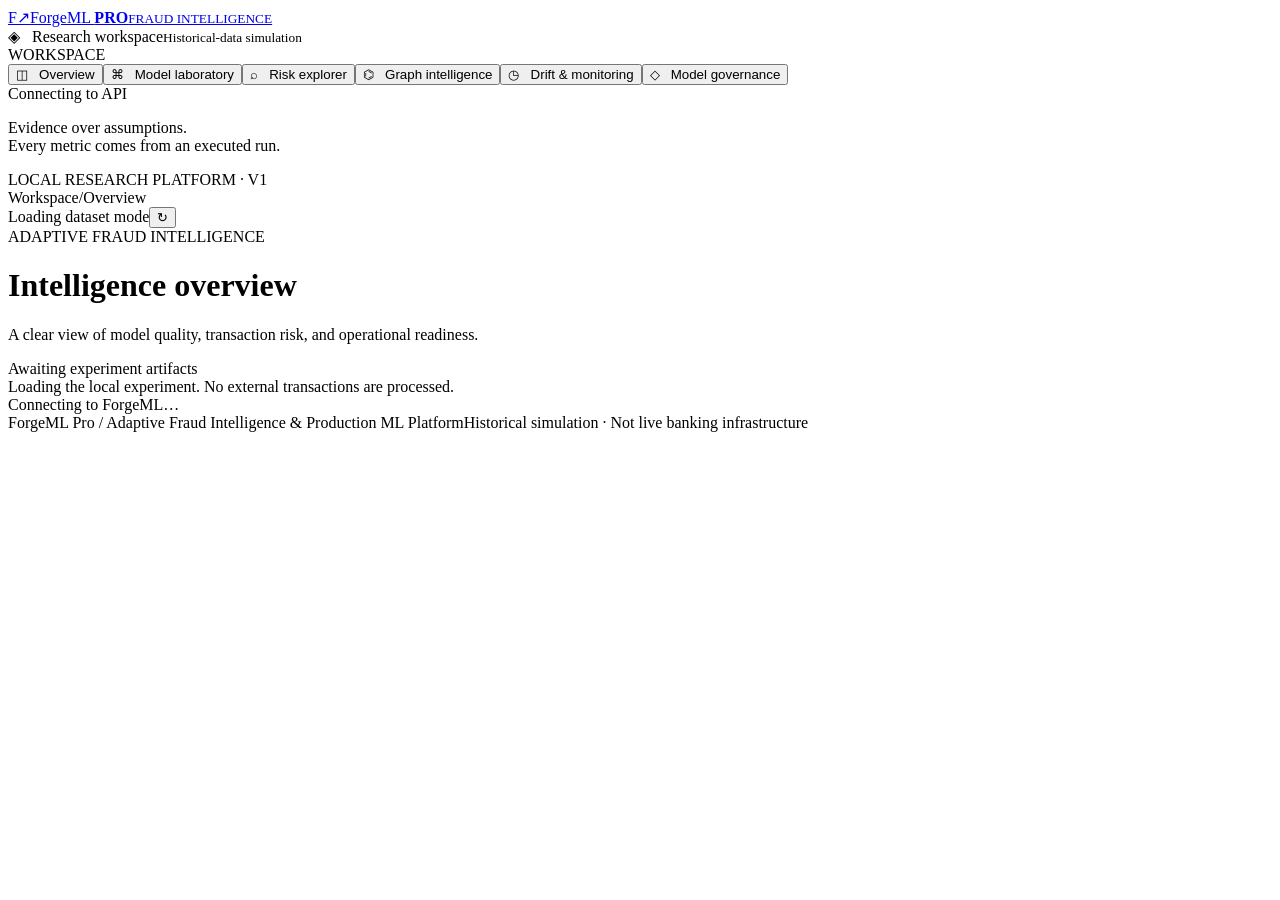
==== frontend/index.html @ f36c6345 "Set up ForgeML" ====
<!doctype html>
<html lang="en"><head><meta charset="utf-8"><meta name="viewport" content="width=device-width,initial-scale=1"><meta name="theme-color" content="#0b1117"><title>ForgeML Pro · Fraud intelligence</title><link rel="stylesheet" href="/static/styles.css"></head>
<body><aside class="sidebar"><a class="brand" href="#overview"><span class="logo">F↗</span><span>ForgeML <b>PRO</b><small>FRAUD INTELLIGENCE</small></span></a><div class="workspace">◈ &nbsp; Research workspace<small>Historical-data simulation</small></div><div class="nav-label">WORKSPACE</div><nav aria-label="Workspace"><button data-view="overview" class="active">◫ &nbsp; Overview</button><button data-view="laboratory">⌘ &nbsp; Model laboratory</button><button data-view="prediction">⌕ &nbsp; Risk explorer</button><button data-view="graph">⌬ &nbsp; Graph intelligence</button><button data-view="monitoring">◷ &nbsp; Drift & monitoring</button><button data-view="governance">◇ &nbsp; Model governance</button></nav><div class="sidebar-bottom"><span class="status-dot"></span><span id="connection">Connecting to API</span><p>Evidence over assumptions.<br>Every metric comes from an executed run.</p><span>LOCAL RESEARCH PLATFORM · V1</span></div></aside>
<main><header><div><span class="breadcrumb">Workspace</span><span class="separator">/</span><span id="crumb">Overview</span></div><div class="header-right"><span class="env" id="mode">Loading dataset mode</span><button class="icon-button" id="refresh" aria-label="Refresh data">↻</button></div></header><div class="content"><div class="page-heading"><div><div class="eyebrow">ADAPTIVE FRAUD INTELLIGENCE</div><h1 id="page-title">Intelligence overview</h1><p id="page-description">A clear view of model quality, transaction risk, and operational readiness.</p></div><span class="run-label" id="run-label">Awaiting experiment artifacts</span></div><div id="notice" role="status" class="notice">Loading the local experiment. No external transactions are processed.</div><div id="error" role="alert" hidden></div><section id="view" aria-live="polite"><div class="loading">Connecting to ForgeML…</div></section><footer><span>ForgeML Pro / Adaptive Fraud Intelligence & Production ML Platform</span><span>Historical simulation · Not live banking infrastructure</span></footer></div></main><script src="/static/app.js" defer></script></body></html>
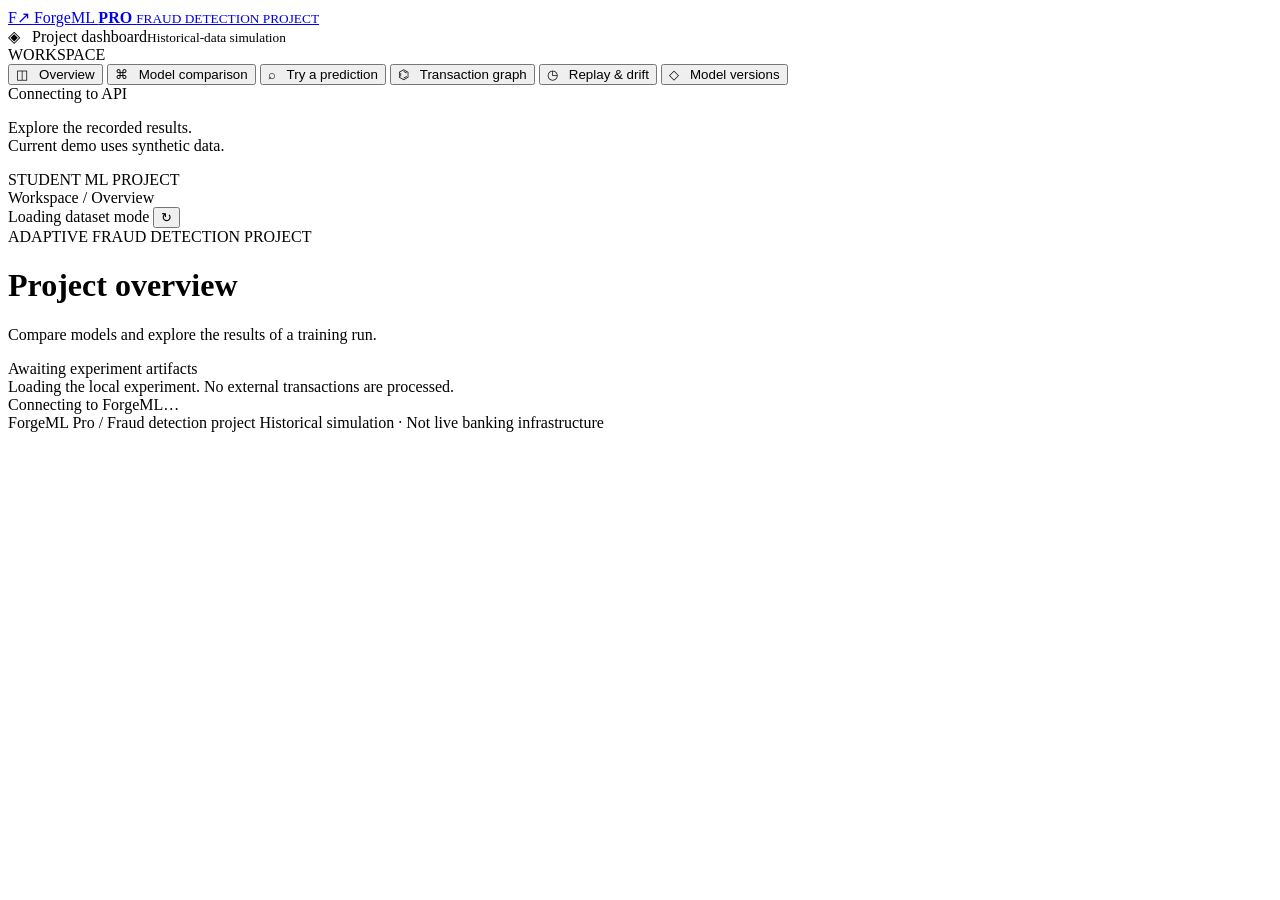
==== commit e17e72fe: "Fix setup and improve project dashboard" ====
--- a/frontend/index.html
+++ b/frontend/index.html
@@ -1,4 +1,72 @@
 <!doctype html>
-<html lang="en"><head><meta charset="utf-8"><meta name="viewport" content="width=device-width,initial-scale=1"><meta name="theme-color" content="#0b1117"><title>ForgeML Pro · Fraud intelligence</title><link rel="stylesheet" href="/static/styles.css"></head>
-<body><aside class="sidebar"><a class="brand" href="#overview"><span class="logo">F↗</span><span>ForgeML <b>PRO</b><small>FRAUD INTELLIGENCE</small></span></a><div class="workspace">◈ &nbsp; Research workspace<small>Historical-data simulation</small></div><div class="nav-label">WORKSPACE</div><nav aria-label="Workspace"><button data-view="overview" class="active">◫ &nbsp; Overview</button><button data-view="laboratory">⌘ &nbsp; Model laboratory</button><button data-view="prediction">⌕ &nbsp; Risk explorer</button><button data-view="graph">⌬ &nbsp; Graph intelligence</button><button data-view="monitoring">◷ &nbsp; Drift & monitoring</button><button data-view="governance">◇ &nbsp; Model governance</button></nav><div class="sidebar-bottom"><span class="status-dot"></span><span id="connection">Connecting to API</span><p>Evidence over assumptions.<br>Every metric comes from an executed run.</p><span>LOCAL RESEARCH PLATFORM · V1</span></div></aside>
-<main><header><div><span class="breadcrumb">Workspace</span><span class="separator">/</span><span id="crumb">Overview</span></div><div class="header-right"><span class="env" id="mode">Loading dataset mode</span><button class="icon-button" id="refresh" aria-label="Refresh data">↻</button></div></header><div class="content"><div class="page-heading"><div><div class="eyebrow">ADAPTIVE FRAUD INTELLIGENCE</div><h1 id="page-title">Intelligence overview</h1><p id="page-description">A clear view of model quality, transaction risk, and operational readiness.</p></div><span class="run-label" id="run-label">Awaiting experiment artifacts</span></div><div id="notice" role="status" class="notice">Loading the local experiment. No external transactions are processed.</div><div id="error" role="alert" hidden></div><section id="view" aria-live="polite"><div class="loading">Connecting to ForgeML…</div></section><footer><span>ForgeML Pro / Adaptive Fraud Intelligence & Production ML Platform</span><span>Historical simulation · Not live banking infrastructure</span></footer></div></main><script src="/static/app.js" defer></script></body></html>
+<html lang="en">
+<head>
+<meta charset="utf-8">
+<meta name="viewport" content="width=device-width,initial-scale=1">
+<meta name="theme-color" content="#0b1117">
+<title>ForgeML Pro · Fraud intelligence</title>
+<link rel="stylesheet" href="/static/styles.css">
+</head>
+<body>
+<aside class="sidebar">
+<a class="brand" href="#overview">
+<span class="logo">F↗</span>
+<span>ForgeML <b>PRO</b>
+<small>FRAUD DETECTION PROJECT</small>
+</span>
+</a>
+<div class="workspace">◈ &nbsp; Project dashboard<small>Historical-data simulation</small>
+</div>
+<div class="nav-label">WORKSPACE</div>
+<nav aria-label="Workspace">
+<button data-view="overview" class="active">◫ &nbsp; Overview</button>
+<button data-view="laboratory">⌘ &nbsp; Model comparison</button>
+<button data-view="prediction">⌕ &nbsp; Try a prediction</button>
+<button data-view="graph">⌬ &nbsp; Transaction graph</button>
+<button data-view="monitoring">◷ &nbsp; Replay & drift</button>
+<button data-view="governance">◇ &nbsp; Model versions</button>
+</nav>
+<div class="sidebar-bottom">
+<span class="status-dot">
+</span>
+<span id="connection">Connecting to API</span>
+<p>Explore the recorded results.<br>Current demo uses synthetic data.</p>
+<span>STUDENT ML PROJECT</span>
+</div>
+</aside>
+<main>
+<header>
+<div>
+<span class="breadcrumb">Workspace</span>
+<span class="separator">/</span>
+<span id="crumb">Overview</span>
+</div>
+<div class="header-right">
+<span class="env" id="mode">Loading dataset mode</span>
+<button class="icon-button" id="refresh" aria-label="Refresh data">↻</button>
+</div>
+</header>
+<div class="content">
+<div class="page-heading">
+<div>
+<div class="eyebrow">ADAPTIVE FRAUD DETECTION PROJECT</div>
+<h1 id="page-title">Project overview</h1>
+<p id="page-description">Compare models and explore the results of a training run.</p>
+</div>
+<span class="run-label" id="run-label">Awaiting experiment artifacts</span>
+</div>
+<div id="notice" role="status" class="notice">Loading the local experiment. No external transactions are processed.</div>
+<div id="error" role="alert" hidden>
+</div>
+<section id="view" aria-live="polite">
+<div class="loading">Connecting to ForgeML…</div>
+</section>
+<footer>
+<span>ForgeML Pro / Fraud detection project</span>
+<span>Historical simulation · Not live banking infrastructure</span>
+</footer>
+</div>
+</main>
+<script src="/static/app.js" defer></script>
+</body>
+</html>
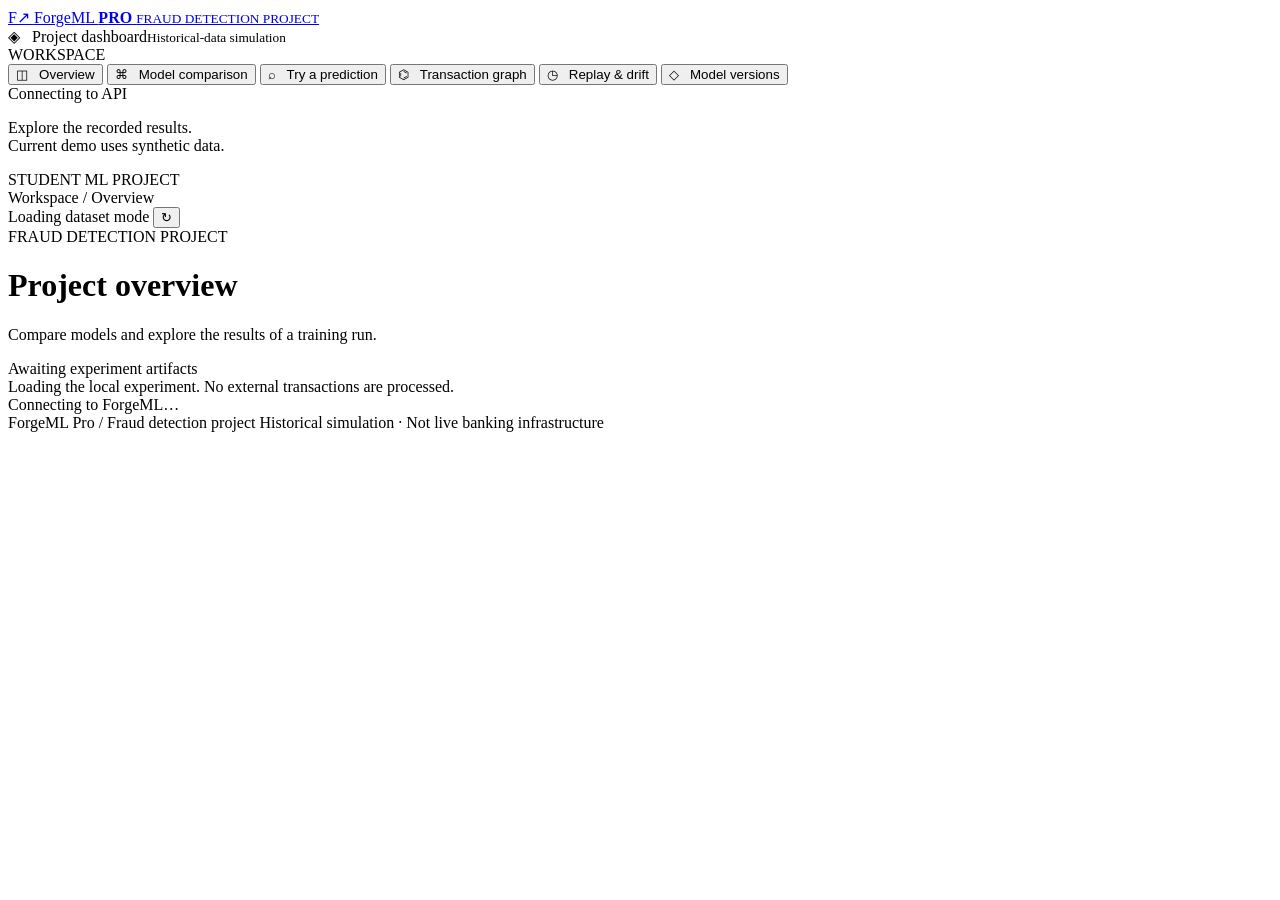
==== commit 16571f76: "Improve chart and feature label readability" ====
--- a/frontend/index.html
+++ b/frontend/index.html
@@ -4,7 +4,7 @@
 <meta charset="utf-8">
 <meta name="viewport" content="width=device-width,initial-scale=1">
 <meta name="theme-color" content="#0b1117">
-<title>ForgeML Pro · Fraud intelligence</title>
+<title>ForgeML Pro · Fraud detection dashboard</title>
 <link rel="stylesheet" href="/static/styles.css">
 </head>
 <body>
@@ -49,7 +49,7 @@
 <div class="content">
 <div class="page-heading">
 <div>
-<div class="eyebrow">ADAPTIVE FRAUD DETECTION PROJECT</div>
+<div class="eyebrow">FRAUD DETECTION PROJECT</div>
 <h1 id="page-title">Project overview</h1>
 <p id="page-description">Compare models and explore the results of a training run.</p>
 </div>
